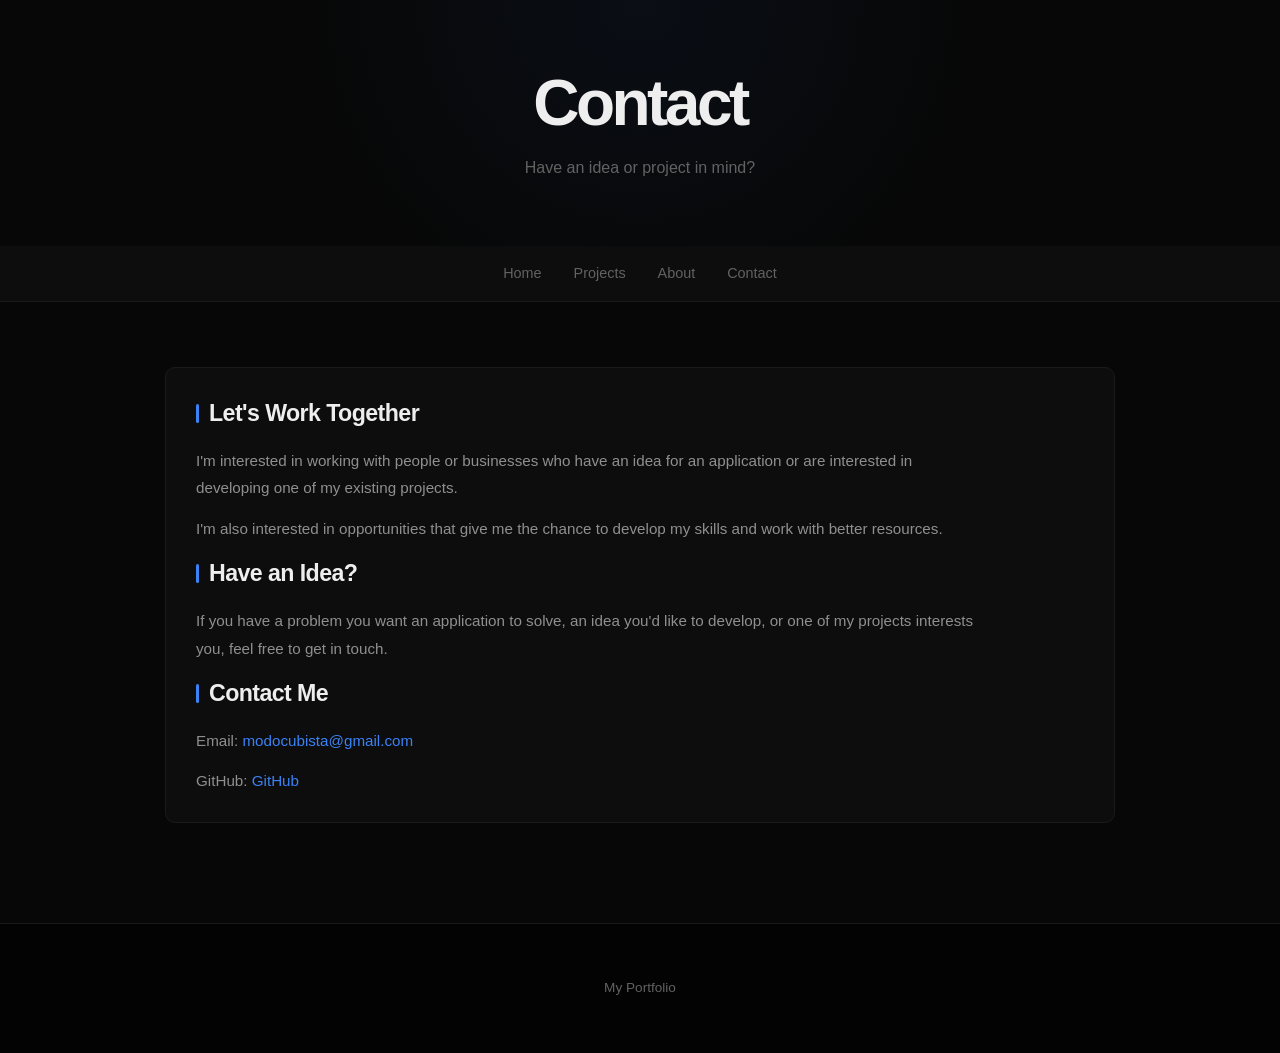
==== en-us/contact.html @ 6852ba55 "Initial commit" ====
<!DOCTYPE html>
<html lang="en">

<head>
    <meta charset="UTF-8">
    <meta name="viewport" content="width=device-width, initial-scale=1.0">

    <title>Contact - My Portfolio</title>

    <link rel="stylesheet" href="style.css">
</head>

<body>

    <header>
        <h1>Contact</h1>

        <p>
            Have an idea or project in mind?
        </p>
    </header>


    <nav>
        <a href="index.html">Home</a>
        <a href="projects.html">Projects</a>
        <a href="about.html">About</a>
        <a href="contact.html">Contact</a>
    </nav>


    <main>

        <section>

            <h2>Let's Work Together</h2>

            <p>
                I'm interested in working with people or businesses
                who have an idea for an application or are interested
                in developing one of my existing projects.
            </p>

            <p>
                I'm also interested in opportunities that give me the
                chance to develop my skills and work with better
                resources.
            </p>


            <h2>Have an Idea?</h2>

            <p>
                If you have a problem you want an application to solve,
                an idea you'd like to develop, or one of my projects
                interests you, feel free to get in touch.
            </p>


            <h2>Contact Me</h2>

            <p>
                Email:
                <a class="contact" href="mailto:modocubista@gmail.com">
                    modocubista@gmail.com
                </a>
            </p>

            <p>
                GitHub:
                <a class="contact" href="https://github.com/Cubing-Way">
                    GitHub
                </a>
            </p>

        </section>

    </main>


    <footer>
        <p>My Portfolio</p>
    </footer>

</body>

</html>
---- en-us/style.css ----
/* =========================
   DARK BLACK / GRAY / WHITE / BLUE
   Spacious + Compact Layout
========================= */

* {
    box-sizing: border-box;
}

:root {
    /* =========================
       Backgrounds
       Neutral black / gray
    ========================= */

    --black: #030303;
    --background: #070707;

    /* Cards */
    --surface: #0d0d0d;
    --surface-hover: #121212;


    /* =========================
       Borders
       Neutral gray
    ========================= */

    --border: #1a1a1a;
    --border-light: #272727;


    /* =========================
       Text
    ========================= */

    --white: #eeeeee;
    --text: #d1d1d1;

    --paragraph: #8f8f8f;
    --muted: #626262;


    /* =========================
       Accent
       Blue only
    ========================= */

    --blue: #3b82f6;
    --blue-light: #60a5fa;


    /* =========================
       Layout
    ========================= */

    --max-width: 950px;
}


html {
    scroll-behavior: smooth;
}

body {
    margin: 0;

    font-family:
        Inter,
        -apple-system,
        BlinkMacSystemFont,
        "Segoe UI",
        Arial,
        sans-serif;

    background: var(--background);

    color: var(--text);

    line-height: 1.6;
}


/* =========================
   NAVIGATION
   Same Color as Sections
========================= */

nav {
    position: sticky;
    top: 0;
    z-index: 1000;

    display: flex;
    justify-content: center;

    gap: 32px;

    padding: 16px 20px;

    background: var(--surface);

    border-bottom: 1px solid var(--border);

    backdrop-filter: blur(12px);
}

nav a {
    position: relative;

    color: var(--muted);

    text-decoration: none;

    font-size: 0.9rem;
    font-weight: 500;

    transition: color 0.2s ease;
}

nav a:hover {
    color: var(--white);
}

nav a::after {
    content: "";

    position: absolute;

    left: 50%;
    bottom: -5px;

    width: 0;
    height: 2px;

    background: #888;

    transform: translateX(-50%);

    transition: width 0.2s ease;
}

nav a:hover::after {
    width: 100%;
}



/* =========================
   HEADER
========================= */

header {
    padding: 70px 20px 65px;

    text-align: center;

    background:
        radial-gradient(
            circle at 50% 0%,
            rgba(59, 130, 246, 0.06),
            transparent 50%
        );
}

header h1 {
    margin: 0;

    color: var(--white);

    font-size: clamp(2.5rem, 6vw, 4rem);

    font-weight: 700;

    line-height: 1.05;

    letter-spacing: -0.055em;
}

header h1 span {
    color: var(--blue);
}

header p {
    max-width: 550px;

    margin: 18px auto 0;

    color: var(--muted);

    font-size: 1rem;
}


/* =========================
   MAIN
========================= */

main {
    width: min(var(--max-width), 90%);

    margin: 65px auto 100px;
}


/* =========================
   SECTIONS
========================= */

section {
    padding: 27px 30px;

    margin-bottom: 32px;

    background: var(--surface);

    border: 1px solid var(--border);

    border-radius: 10px;

    transition:
        border-color 0.2s ease,
        background-color 0.2s ease;
}

section:hover {
    border-color: var(--border-light);
}


/* =========================
   SECTION HEADINGS
========================= */

section h2 {
    display: flex;
    align-items: center;

    margin: 0 0 15px;

    color: var(--white);

    font-size: 1.45rem;

    font-weight: 600;

    letter-spacing: -0.025em;
}

section h2::before {
    content: "";

    display: inline-block;

    flex-shrink: 0;

    width: 3px;
    height: 19px;

    margin-right: 10px;

    background: var(--blue);

    border-radius: 3px;
}

section h2 span {
    color: var(--blue);
}


/* =========================
   PARAGRAPHS
========================= */

section p {
    max-width: 780px;

    margin: 0 0 13px;

    color: var(--paragraph);

    font-size: 0.95rem;

    line-height: 1.8;
}

section p:last-child {
    margin-bottom: 0;
}


/* =========================
   GENERAL LINKS
========================= */

a {
    color: var(--blue);

    text-decoration: none;

    transition:
        color 0.2s ease,
        opacity 0.2s ease;
}

a:hover {
    color: var(--blue-light);
}


/* =========================
   PROJECT PREVIEWS
========================= */

.project-previews {
    display: grid;

    grid-template-columns: repeat(2, minmax(0, 1fr));

    gap: 15px;

    margin-top: 23px;
}

.project-previews a {
    display: block;

    padding: 8px;

    background: #0a0a0a;

    border: 1px solid var(--border);

    border-radius: 9px;

    color: var(--text);

    transition:
        transform 0.2s ease,
        border-color 0.2s ease,
        background-color 0.2s ease;
}

.project-previews a:hover {
    transform: translateY(-4px);

    background: var(--surface-hover);

    border-color: var(--blue);

    text-decoration: none;
}

.project-previews img {
    display: block;

    width: 100%;
    height: auto;

    border-radius: 5px;

    transition: opacity 0.2s ease;
}

.project-previews a:hover img {
    opacity: 0.88;
}

.project-previews h3 {
    margin: 10px 6px 6px;

    color: var(--text);

    font-size: 0.95rem;

    font-weight: 600;

    transition: color 0.2s ease;
}

.project-previews a:hover h3 {
    color: var(--blue-light);
}


/* =========================
   MOBILE
========================= */

@media (max-width: 650px) {

    .project-previews {
        grid-template-columns: 1fr;

        gap: 13px;
    }

    .project-previews img {
        width: 100%;
        height: auto;
    }
}


/* =========================
   SELECT / FORM ELEMENTS
========================= */

label {
    display: block;

    margin-bottom: 8px;

    color: var(--text);

    font-size: 0.9rem;

    font-weight: 600;
}

select {
    width: 100%;

    padding: 11px 13px;

    margin-bottom: 25px;

    background: var(--surface-hover);

    color: var(--text);

    border: 1px solid var(--border);

    border-radius: 7px;

    font-size: 0.95rem;

    cursor: pointer;
}

select:hover {
    border-color: var(--border-light);
}

select:focus {
    outline: none;

    border-color: var(--blue);

    box-shadow:
        0 0 0 3px rgba(59, 130, 246, 0.1);
}


/* =========================
   IMAGES
========================= */

figure {
    margin: 25px 0;
}

img {
    display: block;

    max-width: 100%;

    height: auto;

    border-radius: 7px;
}

figcaption {
    margin-top: 7px;

    color: var(--muted);

    font-size: 0.8rem;
}


/* =========================
   FOOTER
========================= */

footer {
    padding: 40px 20px;

    margin-top: 70px;

    text-align: center;

    background: var(--black);

    border-top: 1px solid var(--border);

    color: var(--muted);

    font-size: 0.85rem;
}


/* =========================
   MOBILE
========================= */

@media (max-width: 650px) {

    nav {
        gap: 18px;

        padding: 14px;

        overflow-x: auto;

        justify-content: flex-start;
    }

    nav a {
        white-space: nowrap;
    }

    header {
        padding: 55px 20px 50px;
    }

    header h1 {
        font-size: 2.7rem;
    }

    header p {
        font-size: 0.95rem;
    }

    main {
        width: 92%;

        margin-top: 45px;
    }

    section {
        padding: 23px;

        margin-bottom: 25px;
    }

    section h2 {
        font-size: 1.3rem;
    }

    section p {
        font-size: 0.92rem;
    }

    .project-previews {
        grid-template-columns: 1fr;

        gap: 13px;
    }

    .project-previews img {
        height: 180px;
    }
}

/* =========================
   PROJECTS PAGE
   One Large Card
========================= */

.projects-wrapper {
    width: 100%;

    padding: 30px;

    background: var(--surface);

    border: 1px solid var(--border);

    border-radius: 10px;

    transition: border-color 0.2s ease;
}

.projects-wrapper:hover {
    border-color: var(--border-light);
}


/* =========================
   PROJECT SELECTOR
========================= */

.project-selector {
    padding: 0;

    margin-bottom: 35px;

    background: transparent;

    border: none;
}

.project-selector label {
    display: block;

    margin-bottom: 8px;

    color: var(--text);

    font-size: 0.9rem;

    font-weight: 600;
}


/* =========================
   INDIVIDUAL PROJECTS
========================= */

.project {
    padding: 0;

    margin-bottom: 0;

    background: transparent;

    border: none;
}


/* =========================
   PROJECT TITLE
========================= */

.project > h1 {
    display: flex;
    align-items: center;

    margin: 0 0 22px;

    color: var(--white);

    font-size: 1.8rem;

    font-weight: 600;

    letter-spacing: -0.03em;
}

.project > h1::before {
    content: "";

    display: inline-block;

    width: 3px;
    height: 23px;

    margin-right: 11px;

    background: var(--blue);

    border-radius: 3px;
}


/* =========================
   PROJECT IMAGE
========================= */

.project > img {
    display: block;

    width: 100%;

    max-height: 450px;

    object-fit: cover;

    margin-bottom: 25px;

    border: 1px solid var(--border);

    border-radius: 7px;
}


/* =========================
   PROJECT TEXT
========================= */

.project p {
    max-width: 800px;

    margin: 0 0 16px;

    color: var(--paragraph);

    font-size: 0.95rem;

    line-height: 1.8;
}


/* =========================
   PROJECT SUBHEADINGS
========================= */

.project h2 {
    display: flex;
    align-items: center;

    margin: 32px 0 13px;

    color: var(--white);

    font-size: 1.25rem;

    font-weight: 600;

    letter-spacing: -0.02em;
}

.project h2::before {
    content: "";

    display: inline-block;

    width: 3px;
    height: 17px;

    margin-right: 9px;

    background: var(--blue);

    border-radius: 3px;
}


/* =========================
   PROJECT LISTS
========================= */

.project ul {
    margin: 0 0 20px;

    padding-left: 22px;

    color: var(--paragraph);
}

.project li {
    margin-bottom: 7px;

    padding-left: 4px;

    line-height: 1.6;
}

.project li::marker {
    color: var(--blue);
}


/* =========================
   PROJECT LINKS
========================= */

.project p a {
    color: var(--blue);

    transition: color 0.2s ease;
}

.project p a:hover {
    color: var(--blue-light);

    text-decoration: underline;
}


/* =========================
   MOBILE
========================= */

@media (max-width: 650px) {

    .projects-wrapper {
        padding: 23px;
    }

    .project-selector {
        margin-bottom: 28px;
    }

    .project > h1 {
        font-size: 1.5rem;
    }

    .project > h1::before {
        height: 20px;
    }

    .project > img {
        max-height: 300px;

        margin-bottom: 20px;
    }

    .project h2 {
        font-size: 1.15rem;

        margin-top: 27px;
    }

    .project p {
        font-size: 0.92rem;
    }
}

/* =========================
   LISTS
========================= */

li::marker {
    color: var(--blue);
}
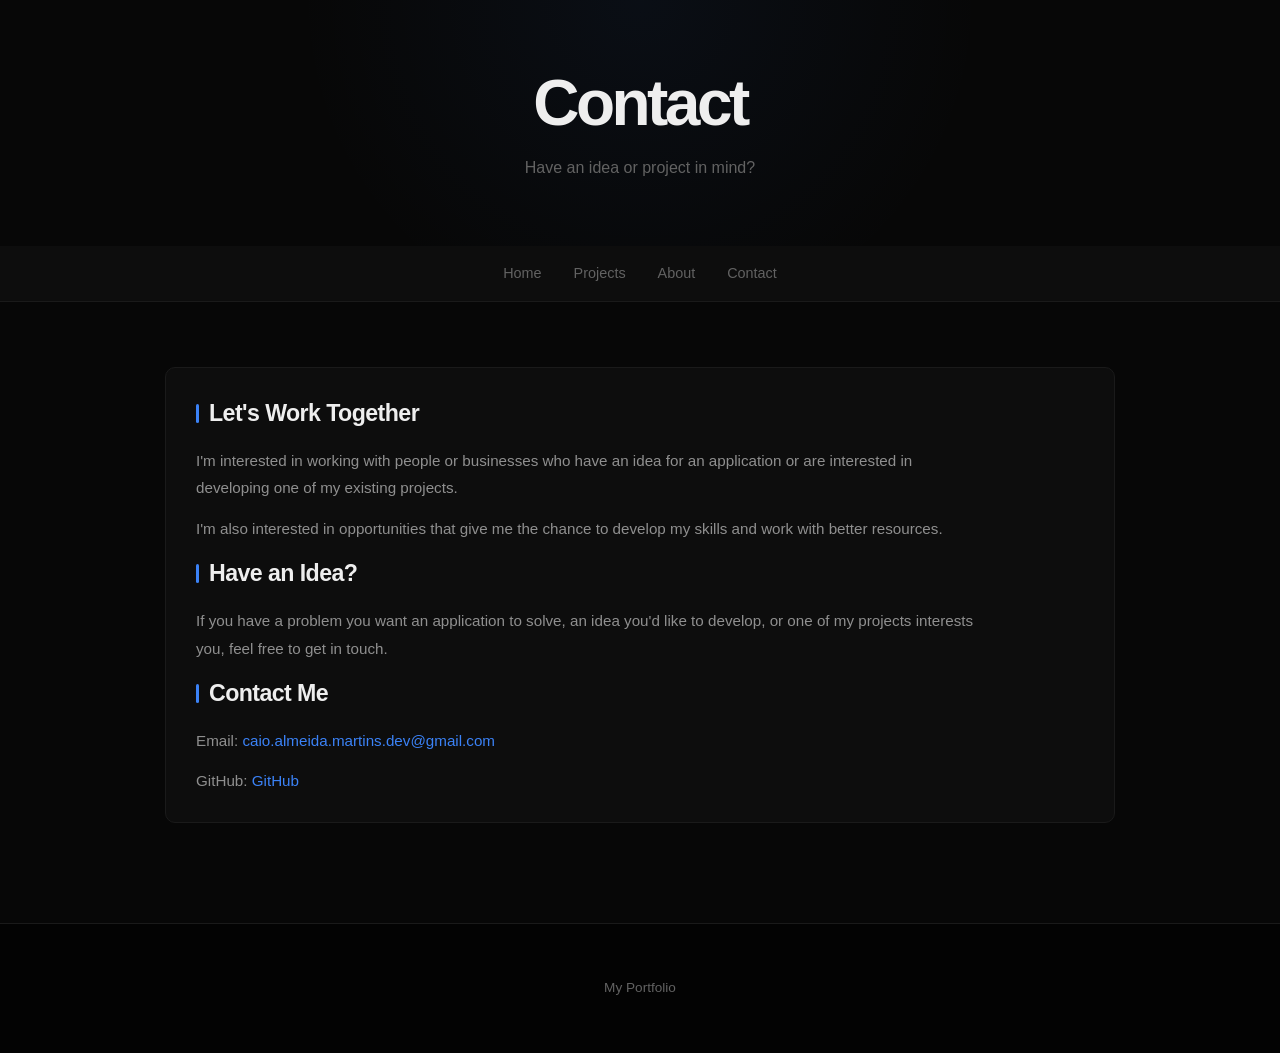
==== commit cf496f57: "changed email" ====
--- a/en-us/contact.html
+++ b/en-us/contact.html
@@ -61,8 +61,8 @@
 
             <p>
                 Email:
-                <a class="contact" href="mailto:modocubista@gmail.com">
-                    modocubista@gmail.com
+                <a class="contact" href="mailto:caio.almeida.martins.dev@gmail.com">
+                    caio.almeida.martins.dev@gmail.com
                 </a>
             </p>
 
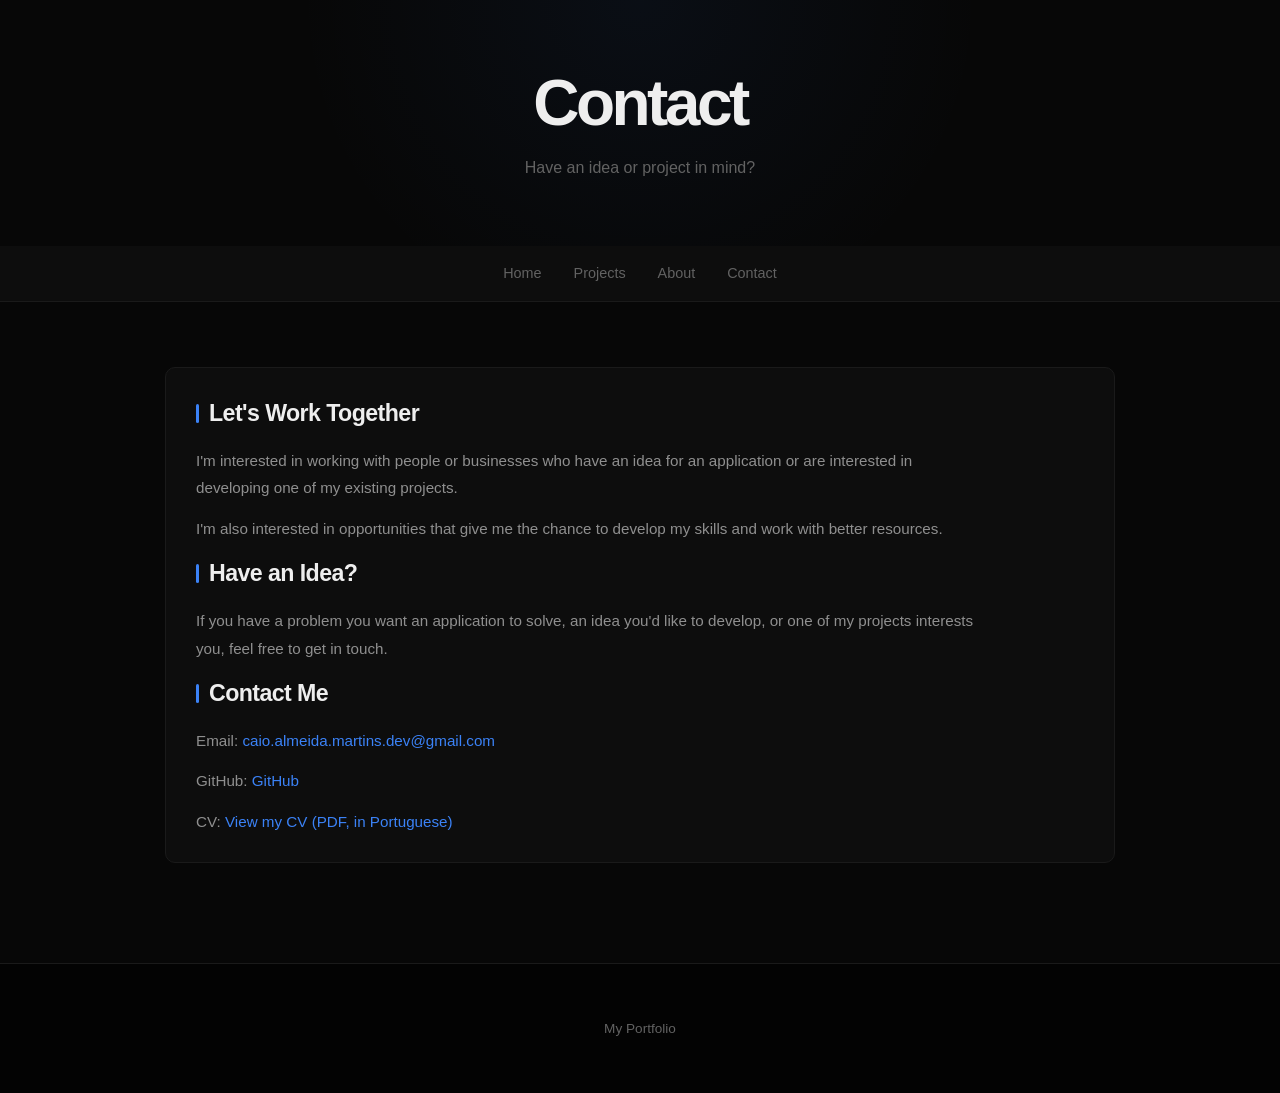
==== commit fa0e5aa8: "Update the Cubisz and calculator write-ups, add live links and the CV - Cubisz: describe it as the s" ====
--- a/en-us/contact.html
+++ b/en-us/contact.html
@@ -73,6 +73,13 @@
                 </a>
             </p>
 
+            <p>
+                CV:
+                <a class="contact" href="../Curr%C3%ADculo%20Caio%20Almeida%20Martins.pdf">
+                    View my CV (PDF, in Portuguese)
+                </a>
+            </p>
+
         </section>
 
     </main>
